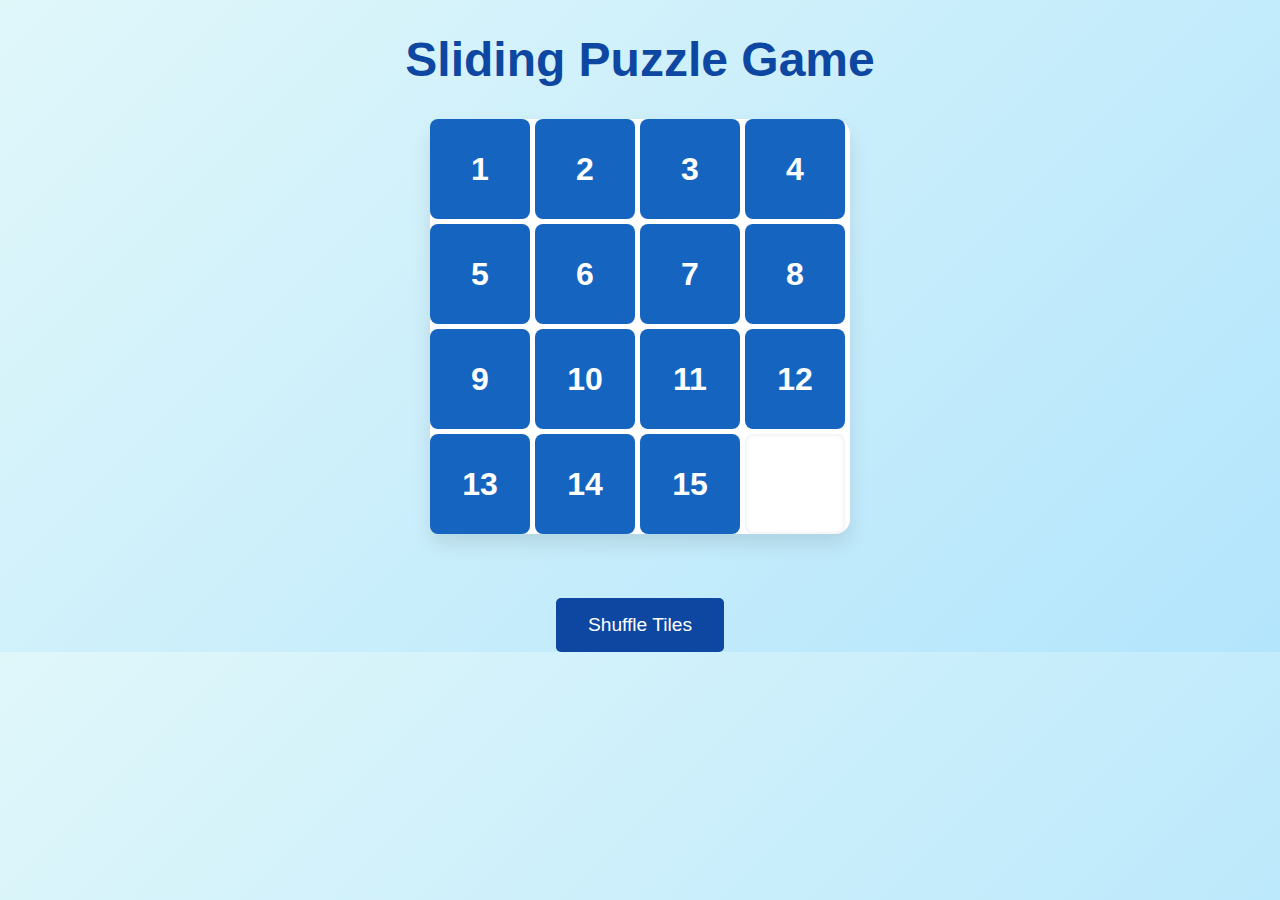
==== tile-tango.html @ 070f025c "Add files via upload" ====
<!DOCTYPE html>
<html lang="en">
<head>
  <meta charset="UTF-8">
  <meta name="viewport" content="width=device-width, initial-scale=1.0">
  <title>Puzzle Game - Brain Teasers</title>
  <style>
    * {
      margin: 0;
      padding: 0;
      box-sizing: border-box;
    }
    body {
      font-family: 'Poppins', sans-serif;
      background: linear-gradient(135deg, #e0f7fa, #b3e5fc);
      color: #333;
      overflow-x: hidden;
      text-align: center;
    }
    h1 {
      font-size: 3rem;
      color: #0d47a1;
      margin-top: 2rem;
    }
    #puzzle-container {
      display: grid;
      grid-template-columns: repeat(4, 100px);
      grid-template-rows: repeat(4, 100px);
      gap: 5px;
      margin: 2rem auto;
      max-width: 420px;
      background-color: #ffffff;
      border-radius: 15px;
      box-shadow: 0 10px 20px rgba(0, 0, 0, 0.1);
    }
    .tile {
      width: 100px;
      height: 100px;
      display: flex;
      justify-content: center;
      align-items: center;
      font-size: 2rem;
      font-weight: bold;
      background: #1565c0;
      color: white;
      border-radius: 8px;
      cursor: pointer;
      user-select: none;
    }
    .empty-tile {
      background: #ffffff;
      box-shadow: inset 0 0 5px rgba(0, 0, 0, 0.1);
    }
    button {
      background-color: #0d47a1;
      color: white;
      border: none;
      padding: 1rem 2rem;
      font-size: 1.2rem;
      border-radius: 5px;
      cursor: pointer;
      margin-top: 2rem;
    }
    button:hover {
      background-color: #1565c0;
    }
  </style>
</head>
<body>
  <h1>Sliding Puzzle Game</h1>
  <div id="puzzle-container"></div>
  <button id="shuffle-button">Shuffle Tiles</button>

  <script>
    // Initialize tiles and puzzle container
    const puzzleContainer = document.getElementById("puzzle-container");
    const shuffleButton = document.getElementById("shuffle-button");
    let tiles = [];

    // Create tiles
    function createPuzzle() {
      tiles = Array.from({ length: 15 }, (_, i) => i + 1);
      tiles.push(0); // Empty tile
      renderPuzzle();
    }

    function renderPuzzle() {
      puzzleContainer.innerHTML = "";
      tiles.forEach((tileValue) => {
        const tile = document.createElement("div");
        tile.classList.add("tile");
        if (tileValue === 0) {
          tile.classList.add("empty-tile");
        } else {
          tile.textContent = tileValue;
        }
        puzzleContainer.appendChild(tile);
        tile.addEventListener("click", () => moveTile(tileValue));
      });
    }

    function moveTile(tileValue) {
      const emptyIndex = tiles.indexOf(0);
      const tileIndex = tiles.indexOf(tileValue);
      const validMoves = [
        emptyIndex - 1, emptyIndex + 1,
        emptyIndex - 4, emptyIndex + 4
      ];

      if (validMoves.includes(tileIndex) && isValidMove(emptyIndex, tileIndex)) {
        [tiles[emptyIndex], tiles[tileIndex]] = [tiles[tileIndex], tiles[emptyIndex]];
        renderPuzzle();
        checkWin();
      }
    }

    function isValidMove(emptyIndex, tileIndex) {
      const emptyRow = Math.floor(emptyIndex / 4);
      const emptyCol = emptyIndex % 4;
      const tileRow = Math.floor(tileIndex / 4);
      const tileCol = tileIndex % 4;
      return (emptyRow === tileRow || emptyCol === tileCol);
    }

    function shuffleTiles() {
      tiles.sort(() => Math.random() - 0.5);
      renderPuzzle();
    }

    function checkWin() {
      if (tiles.slice(0, 15).every((num, i) => num === i + 1)) {
        setTimeout(() => alert("Congratulations! You solved the puzzle!"), 100);
      }
    }

    shuffleButton.addEventListener("click", shuffleTiles);

    // Initialize the game
    createPuzzle();
  </script>
</body>
</html>
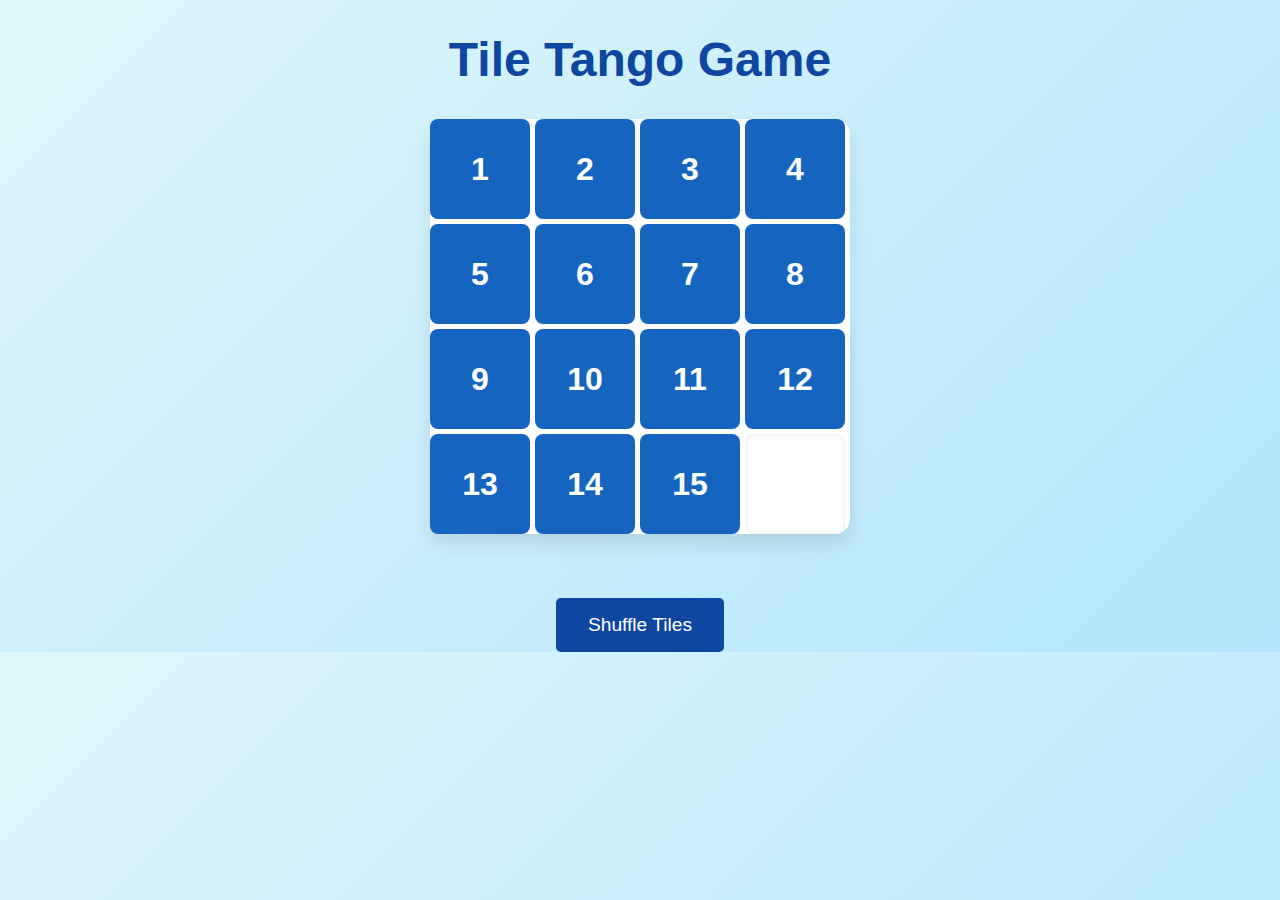
==== commit b6a34eba: "Update tile-tango.html" ====
--- a/tile-tango.html
+++ b/tile-tango.html
@@ -67,7 +67,7 @@
   </style>
 </head>
 <body>
-  <h1>Sliding Puzzle Game</h1>
+  <h1>Tile Tango Game</h1>
   <div id="puzzle-container"></div>
   <button id="shuffle-button">Shuffle Tiles</button>
 
